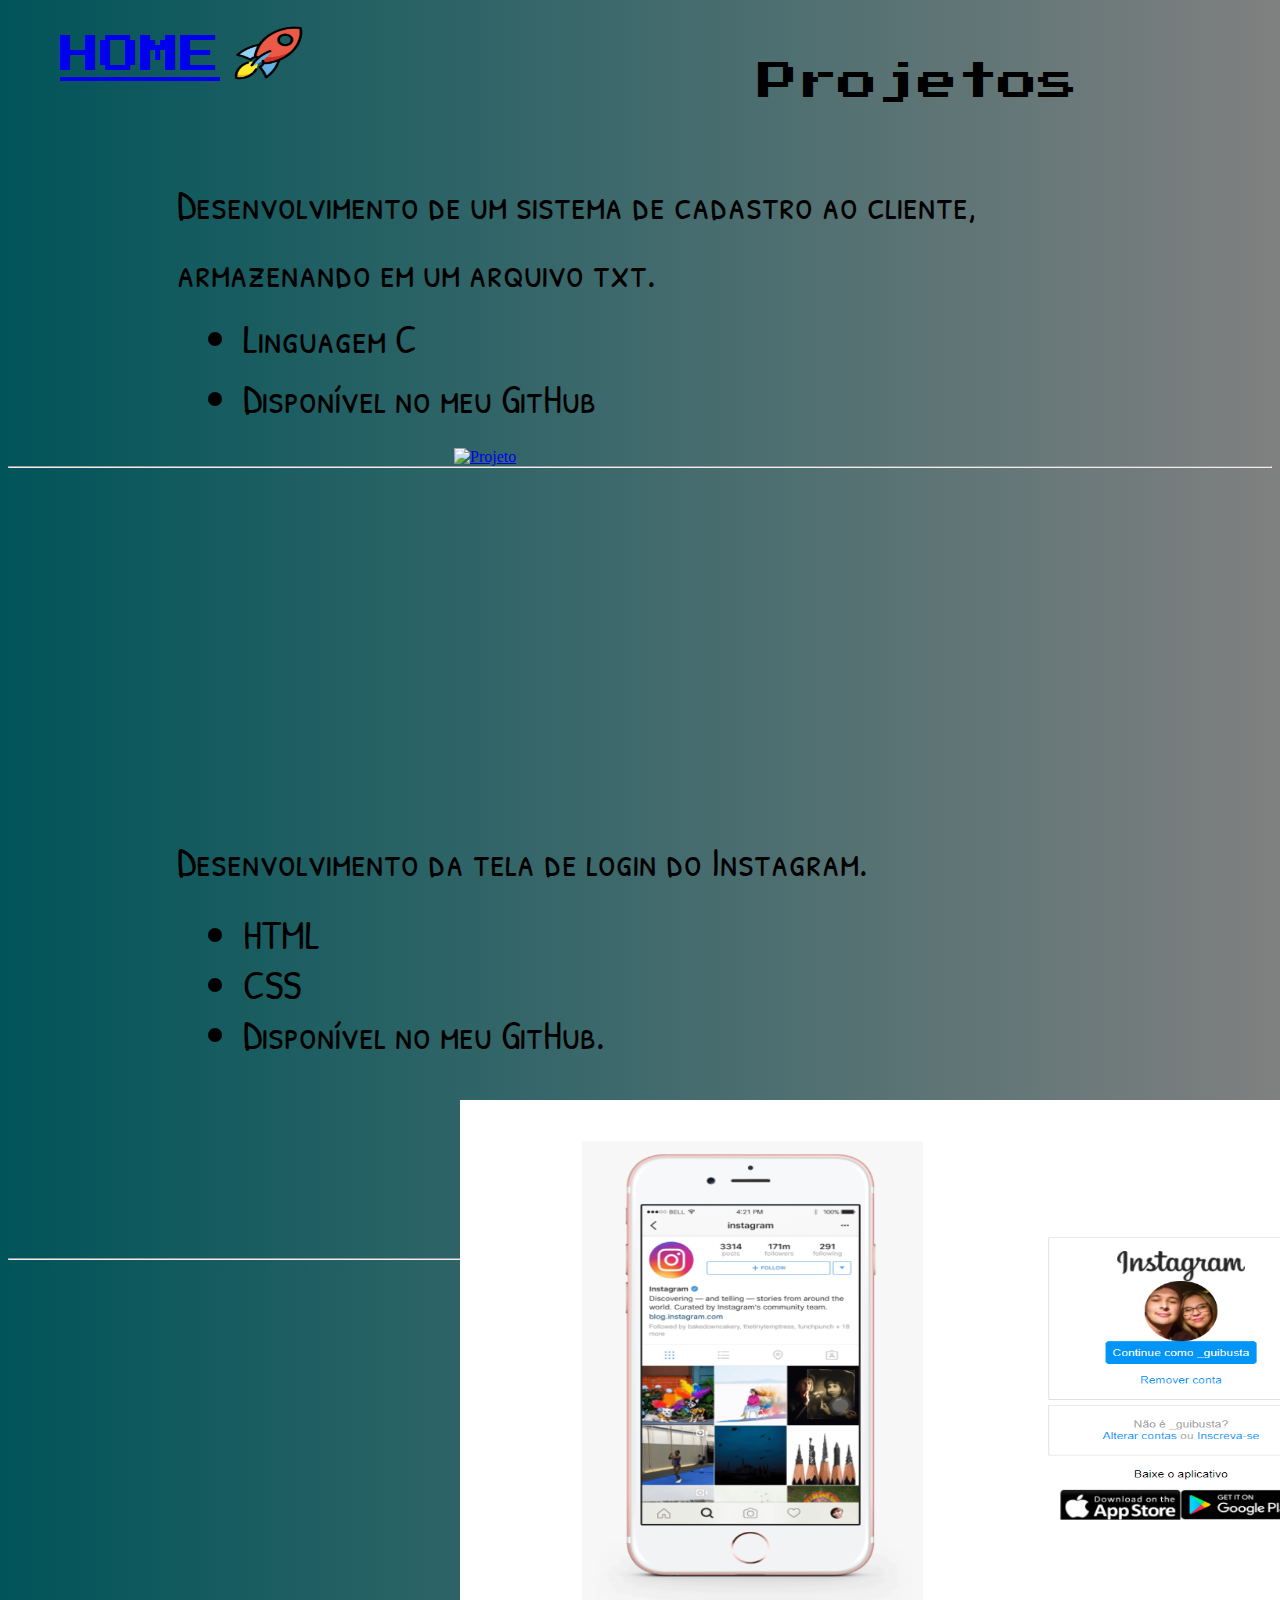
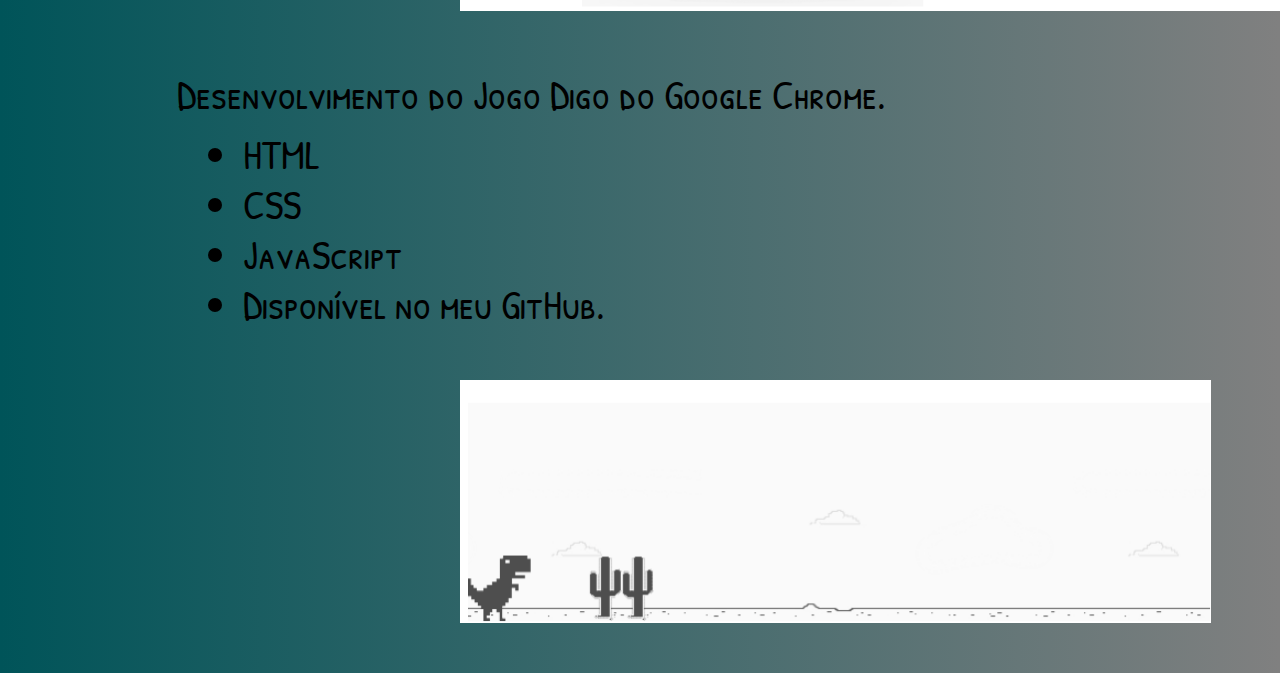
==== projetos.html @ 9e213922 "first commit" ====
<!DOCTYPE html>
<html lang="pt-br">
  <head>
    <meta charset="UTF-8" />
    <link rel="stylesheet" href="projetos.css" />
    <link rel="preconnect" href="https://fonts.gstatic.com" />
    <link
      href="https://fonts.googleapis.com/css2?family=Patrick+Hand+SC&display=swap"
      rel="stylesheet"
    />
    <link rel="preconnect" href="https://fonts.gstatic.com" />
    <link
      href="https://fonts.googleapis.com/css2?family=Miltonian&family=Press+Start+2P&family=Ribeye&display=swap"
      rel="stylesheet"
    />
    <meta name="viewport" content="width=device-width, initial-scale=1.0" />
    <title>Projetos</title>
  </head>
  <body>
    <a href="index.html" class="home">HOME</a>
    <a href="index.html">
    <img src="foguete.png" alt="Decola!" class="foguete"></a>

    <h1 class="titulo">Projetos</h1>
    <p class="descricao1">
      Desenvolvimento de um sistema de cadastro ao cliente, armazenando em um
      arquivo txt.
    </p>
        <li class="lista1">Linguagem C</li>
        <li class="lista2">Disponível no meu GitHub</li>
    
    <a href="https://github.com/guibustamante/Cadastro-de-Clientes">
    <img src="./ProjetoPim.jpg" alt="Projeto" class="imageProjeto" /></a>
    <br><br><br><br><br><br><br><br><br><br><br><br><br><br><br><br><br><br><br><br><br><br><br><br><br><hr>

    <h1 class="descricao2">Desenvolvimento da tela de login do Instagram.</h1>
    <li class="lista3">HTML</li>
    <li class="lista4">CSS</li>
    <li class="lista5">Disponível no meu GitHub.</li>

    <a href="https://github.com/guibustamante/pagina-instagram"><img src="./insta.png" alt="Projeto Instagram" class="imgInsta"></a>
    <br><br><br><br><br><br><br><br><br><br><br><br><br><br><br><br><br><br><br><br><br><br><br><br><br><br><br><br><br><br><br><br><br><br><br><br><br><br><br><br><br><br><br><hr>

    <p class="descricao3">Desenvolvimento do Jogo Digo do Google Chrome.</p>
        <li class="lista6">HTML</li>
        <li class="lista7">CSS</li>
        <li class="lista8">JavaScript</li>
        <li class="lista9">Disponível no meu GitHub.</li>

    <a href="https://github.com/guibustamante/jogoDigo"><img src="./digo.png" alt="Projeto Dino" class="imgDino">
    </a>
  </body>
</html>
---- projetos.css ----
body {
  background-image: linear-gradient(to right, #005459, gray);
}

.home {
  position: absolute;
  width: 209px;
  height: 52px;
  left: 60px;
  top: 30px;

  font-family: "Press Start 2p";
  font-style: normal;
  font-weight: normal;
  font-size: 40px;
  line-height: 50px;
}

.foguete {
  position: absolute;
  width: 97px;
  height: 76px;
  left: 220px;
  top: 15px;
}

.titulo {
  position: absolute;
  width: 403px;
  height: 51px;
  left: 758px;
  top: 30px;

  font-family: "Press Start 2P";
  font-style: normal;
  font-weight: normal;
  font-size: 40px;
  line-height: 50px;
}

.descricao1 {
  position: absolute;
  width: 877px;
  height: 127px;
  left: 177px;
  top: 130px;

  font-family: Patrick Hand SC;
  font-style: normal;
  font-weight: normal;
  font-size: 40px;
  line-height: 68px;
}

.lista1 {
  position: absolute;
  width: 811px;
  height: 121px;
  left: 243px;
  top: 304px;

  font-family: "Patrick Hand SC";
  font-style: normal;
  font-weight: normal;
  font-size: 40px;
  line-height: 68px;
}

.lista2 {
  position: absolute;
  width: 811px;
  height: 121px;
  left: 243px;
  top: 364px;

  font-family: Patrick Hand SC;
  font-style: normal;
  font-weight: normal;
  font-size: 40px;
  line-height: 68px;
}

.imageProjeto {
  position: relative;
  width: 1000px;
  height: 313px;
  left: 446px;
  top: 440px;
}
.imageProjeto:hover {
  top: 447px;
  box-shadow: 0 4px 4px #999;
  transition: all 0.2s ease-in-out;
}

.descricao2 {
  position: absolute;
  width: 877px;
  height: 66px;
  left: 177px;
  top: 800px;

  font-family: Patrick Hand SC;
  font-style: normal;
  font-weight: normal;
  font-size: 40px;
  line-height: 68px;
}

.lista3 {
  position: absolute;
  width: 811px;
  height: 198px;
  left: 243px;
  top: 900px;

  font-family: Patrick Hand SC;
  font-style: normal;
  font-weight: normal;
  font-size: 40px;
  line-height: 68px;
}

.lista4 {
  position: absolute;
  width: 811px;
  height: 198px;
  left: 243px;
  top: 950px;

  font-family: Patrick Hand SC;
  font-style: normal;
  font-weight: normal;
  font-size: 40px;
  line-height: 68px;
}

.lista5 {
  position: absolute;
  width: 811px;
  height: 198px;
  left: 243px;
  top: 1000px;

  font-family: Patrick Hand SC;
  font-style: normal;
  font-weight: normal;
  font-size: 40px;
  line-height: 68px;
}

.imgInsta {
  position: absolute;
  width: 1000px;
  height: 511px;
  left: 460px;
  top: 1100px;
}

.imgInsta:hover {
  top: 1107px;
  box-shadow: 0 4px 4px #999;
  transition: all 0.2s ease-in-out;
}

.descricao3 {
  position: absolute;
  width: 877px;
  height: 66px;
  left: 177px;
  top: 1620px;

  font-family: Patrick Hand SC;
  font-style: normal;
  font-weight: normal;
  font-size: 40px;
  line-height: 68px;
}

.lista6 {
  position: absolute;
  width: 811px;
  height: 198px;
  left: 243px;
  top: 1720px;

  font-family: Patrick Hand SC;
  font-style: normal;
  font-weight: normal;
  font-size: 40px;
  line-height: 68px;
}

.lista7 {
  position: absolute;
  width: 811px;
  height: 198px;
  left: 243px;
  top: 1770px;

  font-family: Patrick Hand SC;
  font-style: normal;
  font-weight: normal;
  font-size: 40px;
  line-height: 68px;
}

.lista8 {
  position: absolute;
  width: 811px;
  height: 198px;
  left: 243px;
  top: 1820px;

  font-family: Patrick Hand SC;
  font-style: normal;
  font-weight: normal;
  font-size: 40px;
  line-height: 68px;
}

.lista9 {
  position: absolute;
  width: 811px;
  height: 198px;
  left: 243px;
  top: 1870px;

  font-family: Patrick Hand SC;
  font-style: normal;
  font-weight: normal;
  font-size: 40px;
  line-height: 68px;
}

.imgDino {
  position: absolute;
  width: 751px;
  height: 243px;
  left: 460px;
  top: 1980px;
  padding-bottom: 50px;
}

.imgDino:hover {
  top: 1987px;
  box-shadow: 0 4px 4px #999;
  transition: all 0.2s ease-in-out;
}
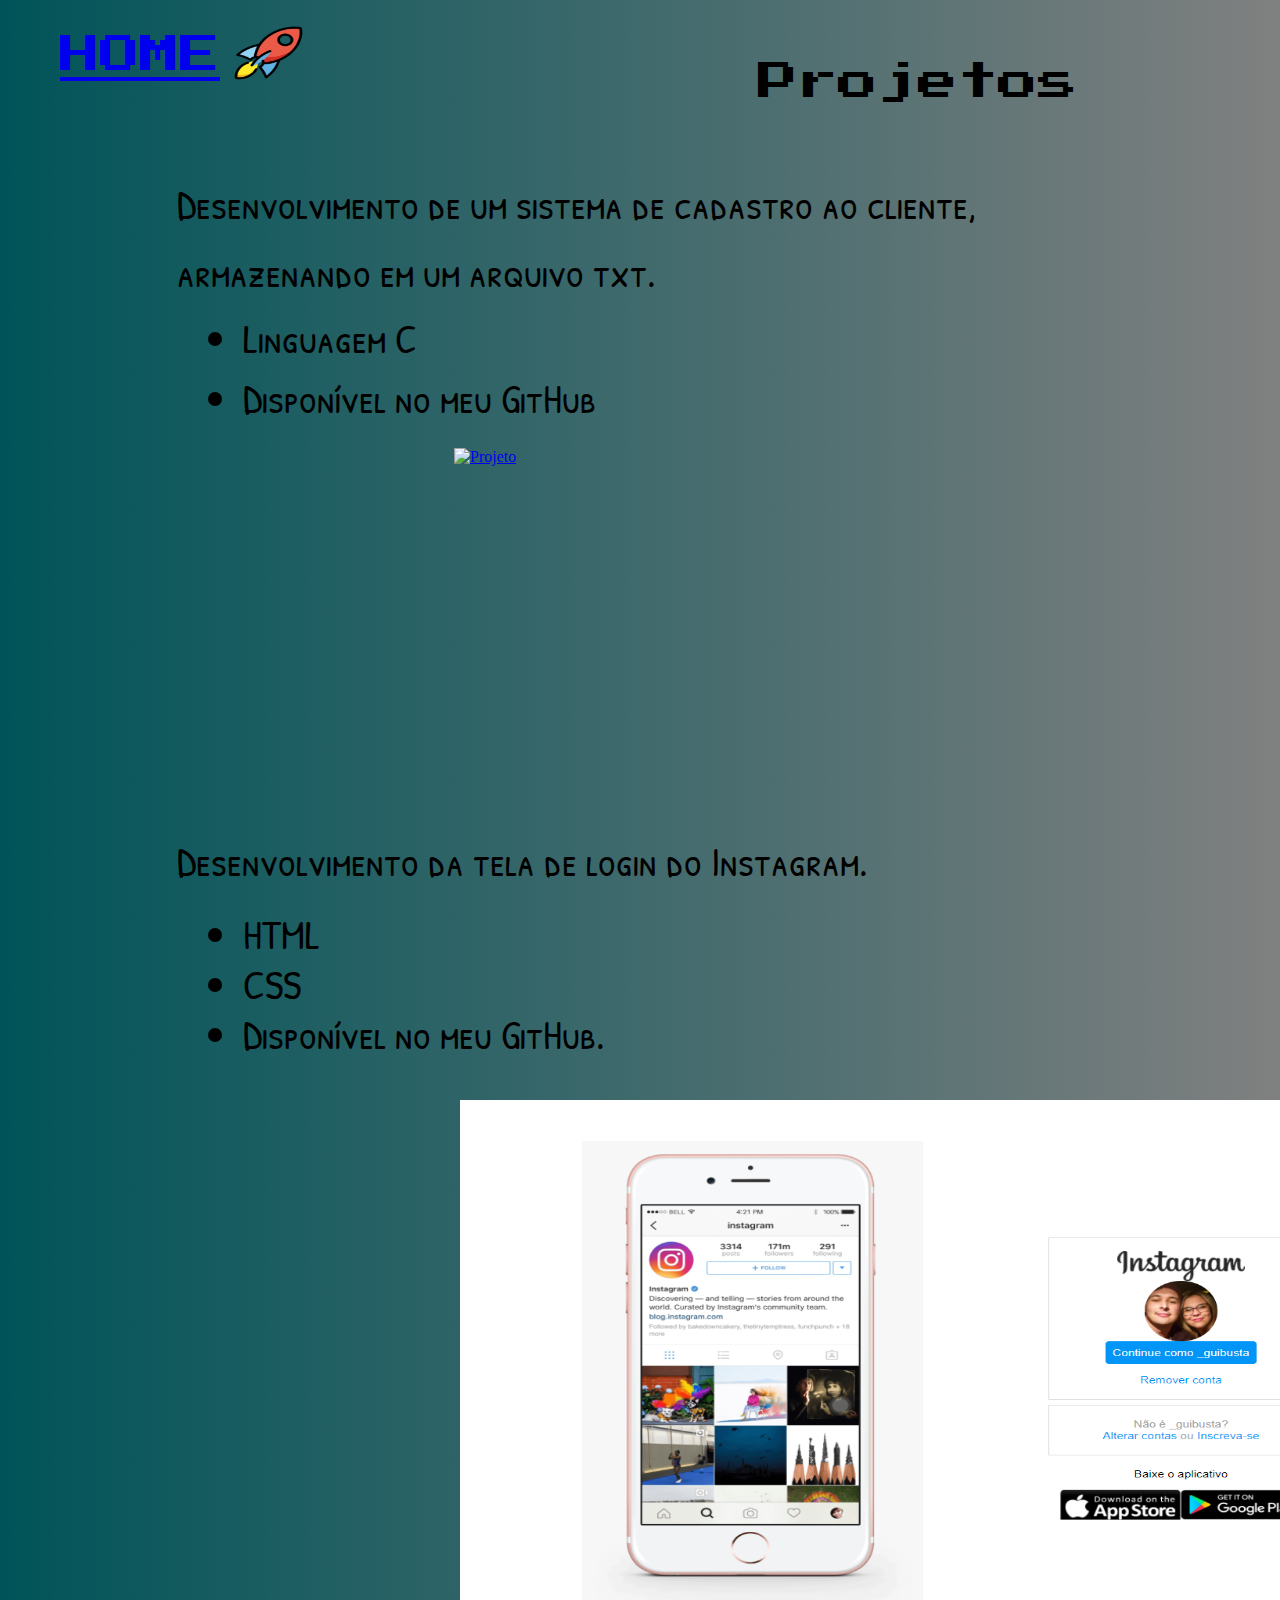
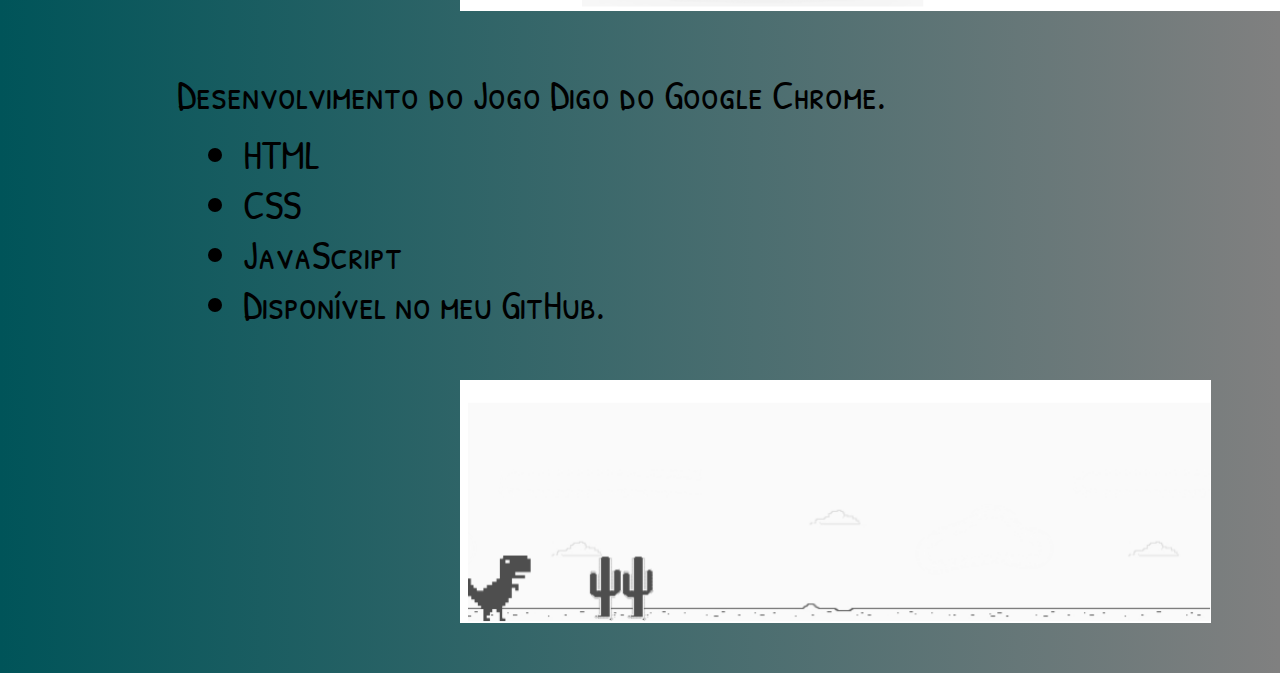
==== commit bd0c8281: "fix project page" ====
--- a/projetos.html
+++ b/projetos.html
@@ -31,7 +31,7 @@
     
     <a href="https://github.com/guibustamante/Cadastro-de-Clientes">
     <img src="./ProjetoPim.jpg" alt="Projeto" class="imageProjeto" /></a>
-    <br><br><br><br><br><br><br><br><br><br><br><br><br><br><br><br><br><br><br><br><br><br><br><br><br><hr>
+
 
     <h1 class="descricao2">Desenvolvimento da tela de login do Instagram.</h1>
     <li class="lista3">HTML</li>
@@ -39,8 +39,7 @@
     <li class="lista5">Disponível no meu GitHub.</li>
 
     <a href="https://github.com/guibustamante/pagina-instagram"><img src="./insta.png" alt="Projeto Instagram" class="imgInsta"></a>
-    <br><br><br><br><br><br><br><br><br><br><br><br><br><br><br><br><br><br><br><br><br><br><br><br><br><br><br><br><br><br><br><br><br><br><br><br><br><br><br><br><br><br><br><hr>
-
+    
     <p class="descricao3">Desenvolvimento do Jogo Digo do Google Chrome.</p>
         <li class="lista6">HTML</li>
         <li class="lista7">CSS</li>
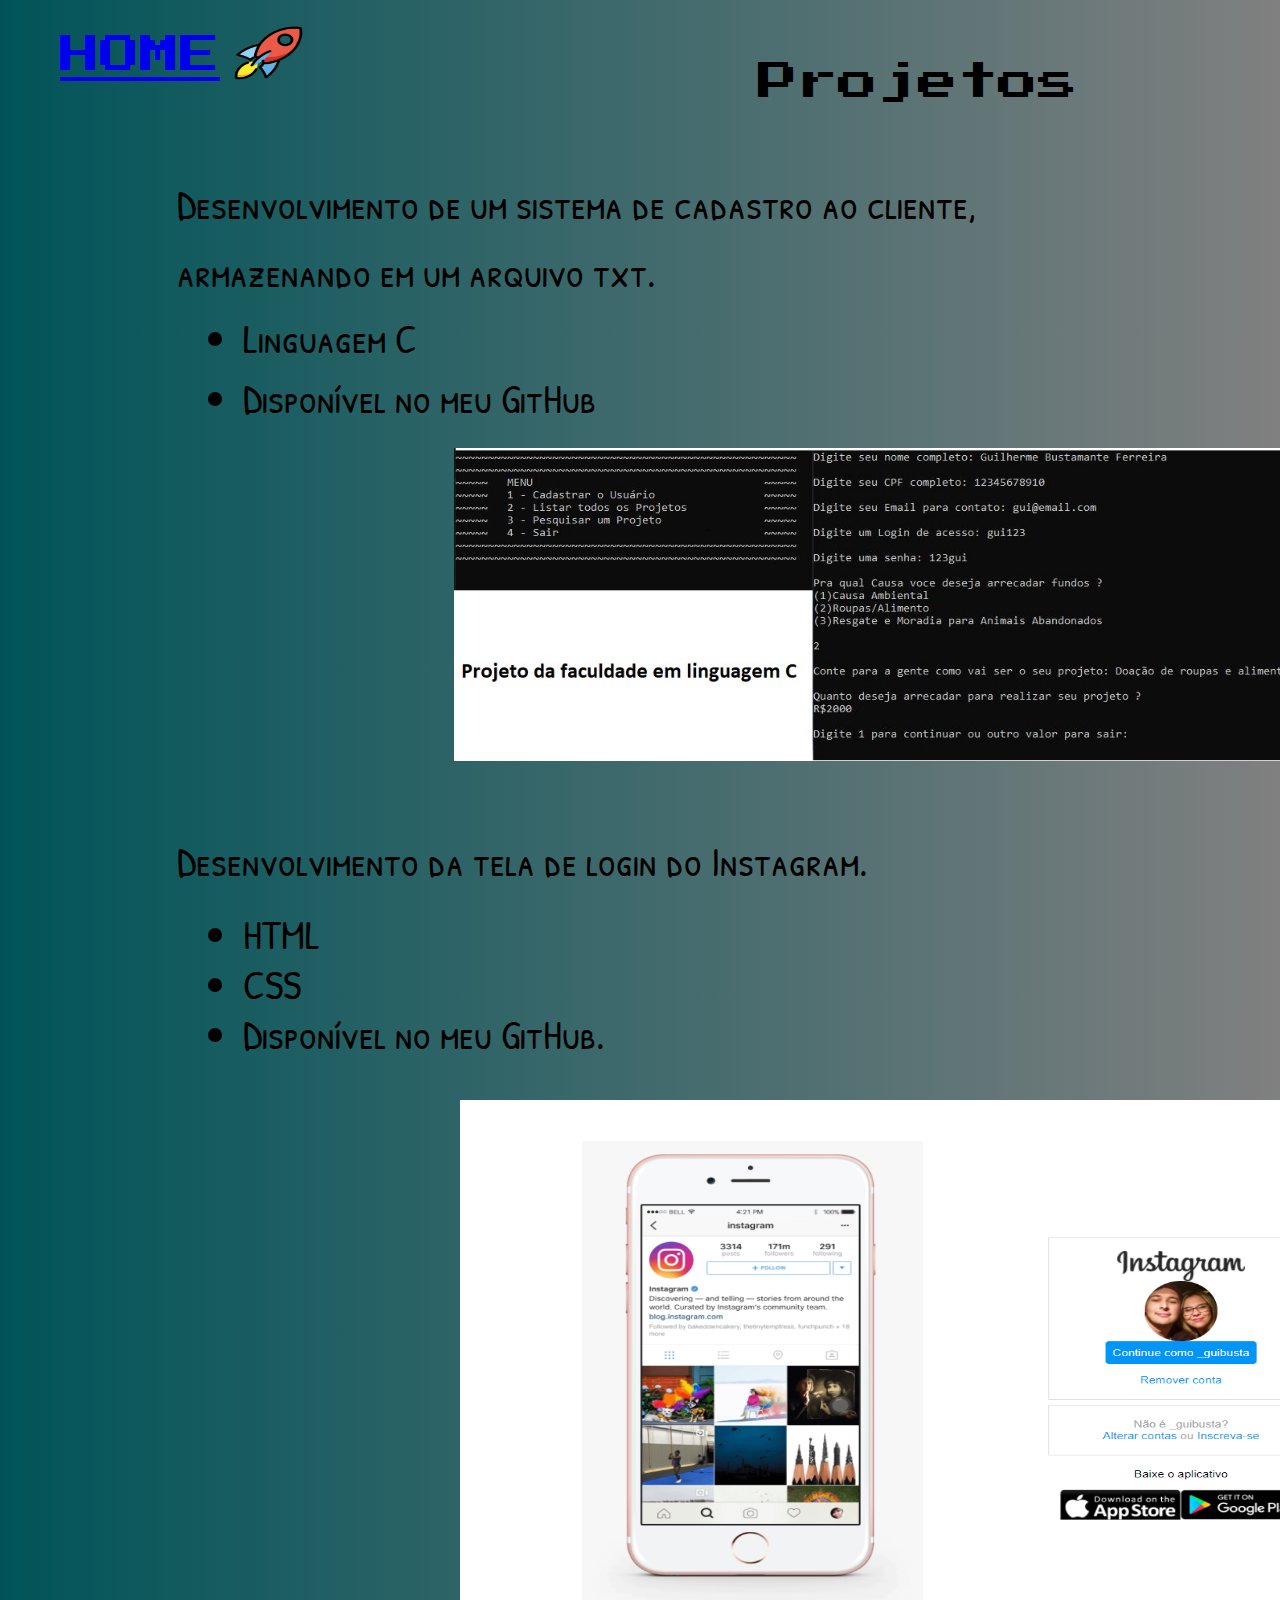
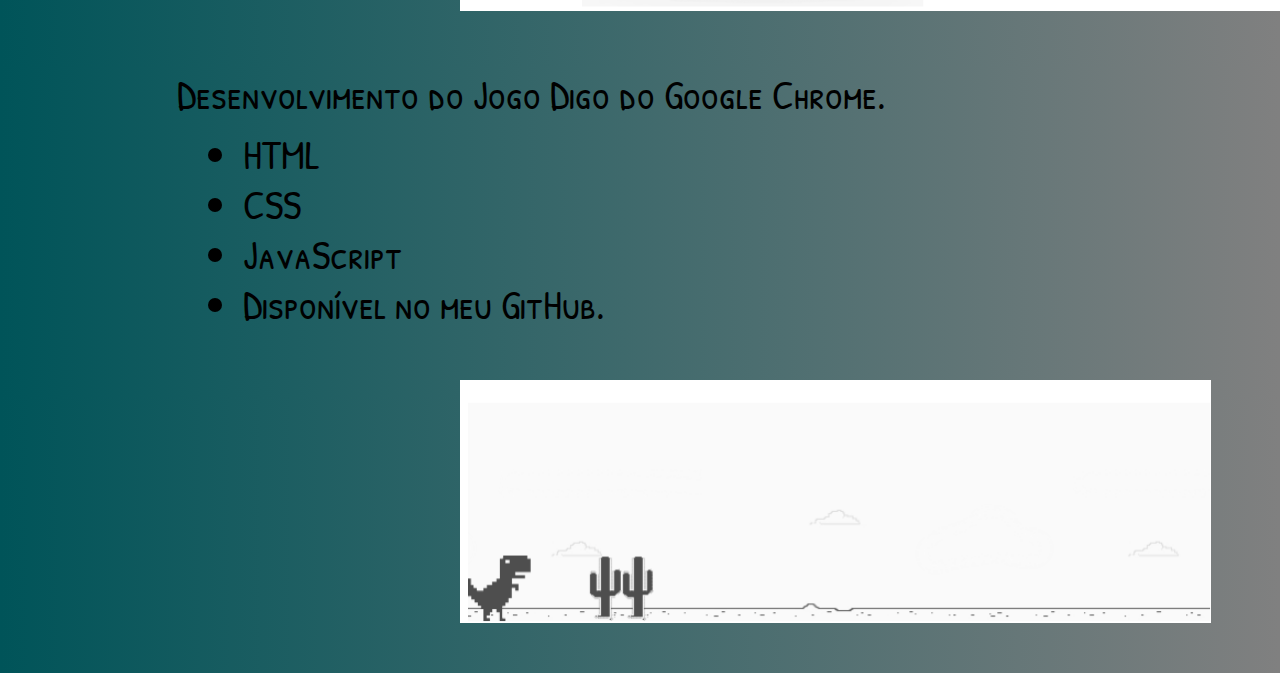
==== commit a2dfe699: "fix project page2" ====
--- a/projetos.html
+++ b/projetos.html
@@ -30,7 +30,7 @@
         <li class="lista2">Disponível no meu GitHub</li>
     
     <a href="https://github.com/guibustamante/Cadastro-de-Clientes">
-    <img src="./ProjetoPim.jpg" alt="Projeto" class="imageProjeto" /></a>
+    <img src="./ProjetoPIM.jpg" alt="Projeto" class="imageProjeto" /></a>
 
 
     <h1 class="descricao2">Desenvolvimento da tela de login do Instagram.</h1>
@@ -39,7 +39,7 @@
     <li class="lista5">Disponível no meu GitHub.</li>
 
     <a href="https://github.com/guibustamante/pagina-instagram"><img src="./insta.png" alt="Projeto Instagram" class="imgInsta"></a>
-    
+
     <p class="descricao3">Desenvolvimento do Jogo Digo do Google Chrome.</p>
         <li class="lista6">HTML</li>
         <li class="lista7">CSS</li>
